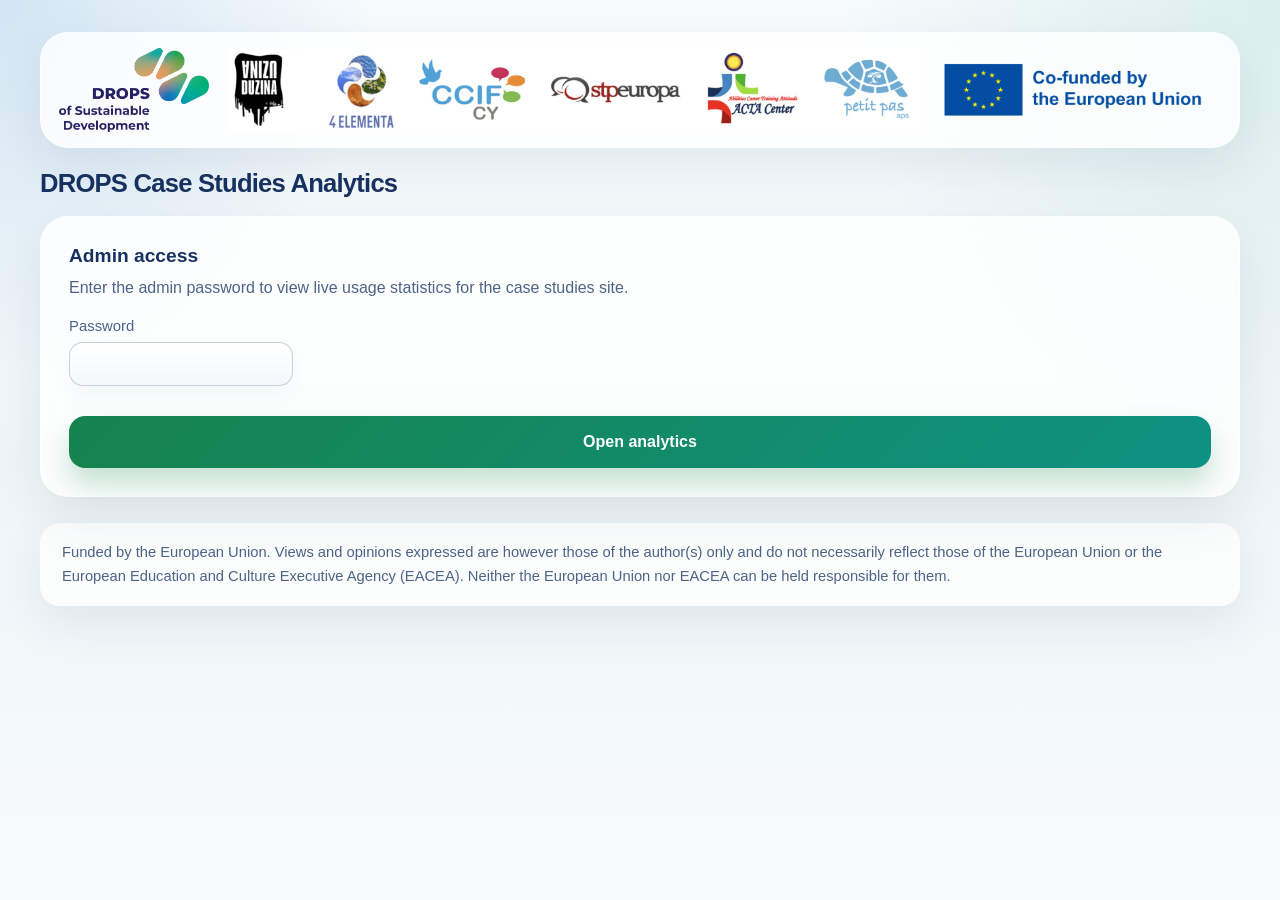
==== admin.html @ 833eb0e6 "Add analytics tracking and admin dashboard" ====
<!DOCTYPE html>
<html lang="en">
  <head>
    <meta charset="UTF-8" />
    <meta name="viewport" content="width=device-width, initial-scale=1.0" />
    <title>DROPS Analytics Admin</title>
    <meta name="robots" content="noindex,nofollow" />
    <meta
      name="description"
      content="Password-protected analytics dashboard for DROPS case studies."
    />
    <link rel="icon" type="image/png" href="./drops-logo.png" />
    <link rel="shortcut icon" href="./drops-logo.png" />
    <link rel="apple-touch-icon" href="./drops-logo.png" />
    <link rel="stylesheet" href="./standalone-case-studies.css?v=20260401-admin" />
  </head>
  <body data-page="admin">
    <div class="page-shell">
      <section class="logo-strip" aria-label="Project logos">
        <div class="logo-strip-track">
          <a class="project-logo-link" href="./index.html" aria-label="DROPS">
            <img class="project-logo" src="./drops-logo.png" alt="DROPS logo" />
          </a>
          <div class="logo-strip-support">
            <img
              class="partner-logos-strip"
              src="./drops-logos-1-2048x242.png"
              alt="DROPS partner logos"
            />
            <img
              class="eu-logo-strip"
              src="./en-co-funded-by-the-eu-pos.png"
              alt="Co-Funded by the European Union"
            />
          </div>
        </div>
      </section>

      <header class="topbar topbar-simple">
        <div class="topbar-branding">
          <h1 class="topbar-heading">DROPS Case Studies Analytics</h1>
        </div>
      </header>

      <main class="content-stack">
        <section class="panel panel-soft admin-login-panel" id="admin-login-panel">
          <h2 class="panel-title">Admin access</h2>
          <p class="panel-copy">
            Enter the admin password to view live usage statistics for the case studies site.
          </p>
          <form class="admin-login-form" id="admin-login-form">
            <label class="select-block" for="admin-password">
              <span>Password</span>
              <input id="admin-password" class="admin-password-input" type="password" autocomplete="current-password" />
            </label>
            <button class="primary-button" type="submit">Open analytics</button>
          </form>
          <p class="helper-text hidden" id="admin-error"></p>
        </section>

        <section class="hidden" id="admin-dashboard">
          <div class="admin-dashboard-top">
            <div>
              <h2 class="panel-title">Live activity overview</h2>
              <p class="panel-copy" id="admin-last-updated"></p>
            </div>
            <div class="admin-actions">
              <button class="secondary-button" id="admin-refresh-button" type="button">Refresh</button>
              <button class="secondary-button" id="admin-logout-button" type="button">Log out</button>
            </div>
          </div>

          <div class="admin-stats-grid" id="admin-stats-grid"></div>

          <div class="admin-panels-grid">
            <section class="panel panel-soft">
              <h3 class="panel-title">Daily activity</h3>
              <div class="admin-table-wrap">
                <table class="admin-table">
                  <thead>
                    <tr>
                      <th>Date</th>
                      <th>Views</th>
                      <th>Unique</th>
                      <th>Study opens</th>
                      <th>Completions</th>
                    </tr>
                  </thead>
                  <tbody id="admin-daily-body"></tbody>
                </table>
              </div>
            </section>

            <section class="panel panel-soft">
              <h3 class="panel-title">Most viewed case studies</h3>
              <div class="admin-table-wrap">
                <table class="admin-table">
                  <thead>
                    <tr>
                      <th>Case study</th>
                      <th>Views</th>
                      <th>Completions</th>
                    </tr>
                  </thead>
                  <tbody id="admin-studies-body"></tbody>
                </table>
              </div>
            </section>
          </div>
        </section>
      </main>

      <footer class="site-footer">
        <p class="site-footer-copy">
          Funded by the European Union. Views and opinions expressed are however those of
          the author(s) only and do not necessarily reflect those of the European Union or
          the European Education and Culture Executive Agency (EACEA). Neither the
          European Union nor EACEA can be held responsible for them.
        </p>
      </footer>
    </div>

    <script src="./admin.js"></script>
  </body>
</html>
---- standalone-case-studies.css ----
:root {
  --navy: #173260;
  --navy-deep: #102547;
  --teal: #0f9283;
  --ocean: #1172bd;
  --sun: #e0a56b;
  --forest: #16834d;
  --mist: #edf4f7;
  --paper: #ffffff;
  --ink: #173260;
  --ink-soft: #4e6387;
  --line: rgba(23, 50, 96, 0.12);
  --line-strong: rgba(23, 50, 96, 0.22);
  --shadow-soft: 0 18px 50px rgba(15, 38, 71, 0.08);
  --shadow-strong: 0 22px 50px rgba(15, 38, 71, 0.16);
  --radius-xl: 28px;
  --radius-lg: 20px;
  --radius-md: 14px;
}

* {
  box-sizing: border-box;
}

html {
  scroll-behavior: smooth;
}

body {
  margin: 0;
  min-height: 100vh;
  color: var(--ink);
  font-family: "Avenir Next", "Segoe UI", sans-serif;
  background:
    radial-gradient(circle at top left, rgba(17, 114, 189, 0.16), transparent 24%),
    radial-gradient(circle at top right, rgba(15, 146, 131, 0.12), transparent 28%),
    linear-gradient(180deg, #f7fbfd 0%, #eef5f8 52%, #f8fbfd 100%);
}

a {
  color: inherit;
  text-decoration: none;
}

button,
select {
  font: inherit;
}

.hidden {
  display: none !important;
}

.page-shell {
  width: min(1200px, calc(100% - 32px));
  margin: 0 auto;
  padding: 32px 0 56px;
}

.page-shell-detail {
  padding-top: 24px;
}

.topbar {
  display: flex;
  gap: 24px;
  align-items: flex-start;
  justify-content: space-between;
  margin-bottom: 28px;
}

.topbar-detail {
  align-items: center;
  margin-bottom: 18px;
}

.logo-strip {
  margin-bottom: 22px;
  padding: 14px 18px;
  border: 1px solid rgba(255, 255, 255, 0.72);
  border-radius: var(--radius-xl);
  background: rgba(255, 255, 255, 0.82);
  box-shadow: var(--shadow-soft);
  backdrop-filter: blur(12px);
}

.logo-strip-track {
  display: flex;
  align-items: center;
  gap: 18px;
  min-height: 86px;
  flex-wrap: nowrap;
}

.logo-strip-support {
  display: flex;
  flex: 1 1 auto;
  align-items: center;
  gap: 20px;
  min-width: 0;
  justify-content: flex-end;
  flex-wrap: nowrap;
}

.project-logo-link {
  display: inline-flex;
  align-items: center;
  justify-content: center;
  padding: 0;
  border-radius: 0;
  background: transparent;
}

.project-logo {
  display: block;
  width: 150px;
  min-width: 150px;
  max-width: 150px;
  height: auto;
  max-height: none;
  object-fit: contain;
  object-position: center;
}

.partner-logos-strip {
  display: block;
  flex: 1 1 720px;
  width: 720px;
  max-width: 100%;
  min-width: 0;
  height: auto;
  max-height: 92px;
  object-fit: contain;
  object-position: left center;
}

.eu-logo-strip {
  display: block;
  flex: 0 0 280px;
  width: 280px;
  max-width: 100%;
  height: auto;
  max-height: 82px;
  object-fit: contain;
  object-position: right center;
}

.topbar-simple {
  margin-bottom: 18px;
}

.topbar-branding {
  display: flex;
  align-items: center;
  gap: 0;
  min-width: 0;
}

.topbar-branding-detail {
  min-width: 0;
}

.topbar-heading {
  margin: 0;
  color: var(--ink);
  font-size: clamp(1.35rem, 2vw, 2rem);
  line-height: 1.08;
  font-weight: 900;
  letter-spacing: -0.03em;
}

.eyebrow {
  display: inline-flex;
  align-items: center;
  gap: 8px;
  margin: 0 0 14px;
  padding: 8px 14px;
  border-radius: 999px;
  background: rgba(15, 146, 131, 0.1);
  color: var(--teal);
  font-size: 0.8rem;
  font-weight: 700;
  letter-spacing: 0.08em;
  text-transform: uppercase;
}

.hero-title {
  margin: 0;
  max-width: 760px;
  font-size: clamp(2.3rem, 5vw, 4.5rem);
  line-height: 0.95;
  font-weight: 900;
  text-transform: uppercase;
  letter-spacing: -0.05em;
}

.hero-copy {
  max-width: 760px;
  margin: 16px 0 0;
  color: var(--ink-soft);
  font-size: 1.05rem;
  line-height: 1.7;
}

.toolbar {
  display: flex;
  justify-content: flex-end;
}

.select-block {
  display: grid;
  gap: 8px;
  min-width: 210px;
  font-size: 0.93rem;
  color: var(--ink-soft);
}

.select-block select {
  appearance: none;
  width: 100%;
  padding: 13px 16px;
  border: 1px solid var(--line-strong);
  border-radius: 14px;
  color: var(--ink);
  background:
    linear-gradient(180deg, rgba(255, 255, 255, 0.96), rgba(244, 248, 251, 0.98));
  box-shadow: 0 10px 24px rgba(23, 50, 96, 0.04);
}

.content-stack {
  display: grid;
  gap: 24px;
}

.panel {
  border: 1px solid rgba(255, 255, 255, 0.65);
  border-radius: var(--radius-xl);
  background: rgba(255, 255, 255, 0.82);
  box-shadow: var(--shadow-soft);
  backdrop-filter: blur(12px);
}

.panel-soft {
  padding: 24px;
}

.panel-row {
  display: flex;
  gap: 18px;
  align-items: center;
  justify-content: space-between;
}

.panel-title {
  margin: 0;
  font-size: 1.2rem;
  font-weight: 800;
}

.panel-copy {
  margin: 8px 0 0;
  color: var(--ink-soft);
  line-height: 1.6;
}

.ghost-link {
  display: inline-flex;
  align-items: center;
  justify-content: center;
  min-height: 48px;
  padding: 0 18px;
  border: 1px solid var(--line);
  border-radius: 14px;
  background: rgba(255, 255, 255, 0.76);
  color: var(--ink);
  font-weight: 700;
  transition: transform 180ms ease, box-shadow 180ms ease, border-color 180ms ease;
}

.ghost-link:hover,
.ghost-link:focus-visible {
  transform: translateY(-1px);
  border-color: rgba(17, 114, 189, 0.24);
  box-shadow: 0 12px 24px rgba(17, 114, 189, 0.12);
  outline: none;
}

.chip-row {
  display: flex;
  flex-wrap: wrap;
  gap: 10px;
  margin-top: 20px;
}

.chip {
  border: 1px solid rgba(17, 50, 96, 0.1);
  border-radius: 999px;
  background: rgba(255, 255, 255, 0.72);
  color: var(--ink);
  padding: 10px 16px;
  font-weight: 700;
  cursor: pointer;
  transition: transform 180ms ease, background 180ms ease, border-color 180ms ease, color 180ms ease;
}

.chip:hover,
.chip:focus-visible {
  transform: translateY(-1px);
  border-color: rgba(15, 146, 131, 0.28);
  outline: none;
}

.chip.is-active {
  border-color: transparent;
  color: #ffffff;
  background: linear-gradient(135deg, var(--teal), var(--ocean));
  box-shadow: 0 12px 20px rgba(15, 146, 131, 0.2);
}

.cards-grid {
  display: grid;
  grid-template-columns: repeat(4, minmax(0, 1fr));
  grid-auto-rows: 1fr;
  align-items: stretch;
  gap: 22px;
}

.study-card {
  position: relative;
  display: grid;
  grid-template-columns: 1fr;
  min-height: 420px;
  height: 100%;
  overflow: hidden;
  border: 1px solid rgba(255, 255, 255, 0.72);
  border-radius: var(--radius-xl);
  background: rgba(255, 255, 255, 0.84);
  box-shadow: var(--shadow-soft);
  transition: transform 220ms ease, box-shadow 220ms ease, border-color 220ms ease;
}

.study-card.is-completed {
  border-color: rgba(15, 146, 131, 0.28);
  background: rgba(255, 255, 255, 0.74);
}

.study-card:hover,
.study-card:focus-visible {
  transform: translateY(-4px);
  border-color: rgba(17, 114, 189, 0.2);
  box-shadow: var(--shadow-strong);
  outline: none;
}

.study-card.is-completed:hover,
.study-card.is-completed:focus-visible {
  border-color: rgba(15, 146, 131, 0.38);
}

.study-visual {
  position: relative;
  overflow: hidden;
  color: #ffffff;
  min-height: 190px;
}

.study-visual::after {
  content: "";
  position: absolute;
  inset: 0;
  background: linear-gradient(180deg, transparent, rgba(8, 18, 41, 0.42));
}

.study-card.is-completed .study-visual,
.study-card.is-completed .study-body {
  opacity: 0.88;
}

.country-badge {
  position: absolute;
  left: 18px;
  bottom: 18px;
  z-index: 1;
  display: inline-flex;
  gap: 8px;
  align-items: center;
  padding: 8px 12px;
  border-radius: 999px;
  background: rgba(255, 255, 255, 0.14);
  backdrop-filter: blur(10px);
  font-size: 0.82rem;
  font-weight: 700;
}

.study-status-badge {
  position: absolute;
  top: 16px;
  right: 16px;
  z-index: 1;
  display: inline-flex;
  align-items: center;
  gap: 8px;
  padding: 8px 12px;
  border-radius: 999px;
  background: rgba(255, 255, 255, 0.18);
  backdrop-filter: blur(10px);
  color: #ffffff;
  font-size: 0.8rem;
  font-weight: 800;
}

.study-status-check {
  display: inline-flex;
  align-items: center;
  justify-content: center;
  width: 22px;
  height: 22px;
  flex: 0 0 22px;
  border-radius: 999px;
  background: rgba(15, 146, 131, 0.9);
  color: #ffffff;
  font-size: 0.88rem;
  line-height: 1;
}

.country-map {
  position: absolute;
  inset: 0;
  width: 100%;
  height: 100%;
  display: flex;
  align-items: center;
  justify-content: center;
  padding: 26px;
  overflow: hidden;
}

.country-map img,
.country-map svg {
  display: block;
  width: auto;
  height: auto;
  max-width: 100%;
  max-height: 100%;
  object-fit: contain;
  object-position: center;
}

.country-map img {
  opacity: 0.3;
  filter: brightness(0) invert(1);
}

.study-body {
  display: flex;
  flex-direction: column;
  gap: 14px;
  padding: 20px;
}

.pill-row {
  display: flex;
  flex-wrap: wrap;
  gap: 10px;
}

.pill {
  display: inline-flex;
  align-items: center;
  gap: 8px;
  min-height: 34px;
  padding: 0 12px;
  border-radius: 999px;
  background: rgba(17, 114, 189, 0.08);
  color: var(--ocean);
  font-size: 0.84rem;
  font-weight: 700;
}

.pill.pill-neutral {
  background: rgba(23, 50, 96, 0.06);
  color: var(--ink-soft);
}

.study-title {
  margin: 0;
  font-size: 1.12rem;
  line-height: 1.24;
  font-weight: 900;
}

.study-description {
  margin: 0;
  color: var(--ink-soft);
  line-height: 1.6;
  display: -webkit-box;
  -webkit-line-clamp: 4;
  -webkit-box-orient: vertical;
  overflow: hidden;
}

.study-footer {
  margin-top: auto;
  display: flex;
  align-items: center;
  justify-content: space-between;
  gap: 12px;
}

.study-link {
  display: inline-flex;
  align-items: center;
  gap: 8px;
  color: var(--teal);
  font-weight: 800;
}

.study-card.is-completed .study-link {
  color: rgba(78, 99, 135, 0.88);
}

.study-link-arrow {
  transition: transform 180ms ease;
}

.study-card:hover .study-link-arrow,
.study-card:focus-visible .study-link-arrow {
  transform: translateX(4px);
}

.empty-state {
  margin: 0;
  padding: 28px;
  text-align: center;
  border-radius: var(--radius-lg);
  background: rgba(255, 255, 255, 0.78);
  color: var(--ink-soft);
  box-shadow: var(--shadow-soft);
}

.site-footer {
  margin-top: 26px;
  padding: 18px 22px;
  border-radius: var(--radius-lg);
  background: rgba(255, 255, 255, 0.76);
  box-shadow: var(--shadow-soft);
}

.site-footer-copy {
  margin: 0;
  color: var(--ink-soft);
  font-size: 0.92rem;
  line-height: 1.6;
}

.primary-button,
.secondary-button,
.admin-password-input {
  font: inherit;
}

.admin-login-panel,
.admin-stat-card {
  padding: 28px;
}

.admin-login-form {
  display: flex;
  align-items: end;
  gap: 14px;
  margin-top: 18px;
  flex-wrap: wrap;
}

.admin-password-input {
  width: 100%;
  padding: 13px 16px;
  border: 1px solid var(--line-strong);
  border-radius: 14px;
  color: var(--ink);
  background:
    linear-gradient(180deg, rgba(255, 255, 255, 0.96), rgba(244, 248, 251, 0.98));
  box-shadow: 0 10px 24px rgba(23, 50, 96, 0.04);
}

.admin-dashboard-top {
  display: flex;
  align-items: end;
  justify-content: space-between;
  gap: 18px;
  margin-bottom: 18px;
}

.admin-actions {
  display: flex;
  gap: 12px;
  flex-wrap: wrap;
}

.admin-stats-grid,
.admin-panels-grid {
  display: grid;
  gap: 18px;
}

.admin-stats-grid {
  grid-template-columns: repeat(4, minmax(0, 1fr));
  margin-bottom: 18px;
}

.admin-panels-grid {
  grid-template-columns: repeat(2, minmax(0, 1fr));
}

.admin-stat-label {
  color: var(--ink-soft);
  font-size: 0.9rem;
  font-weight: 700;
}

.admin-stat-value {
  margin-top: 10px;
  font-size: clamp(1.8rem, 3vw, 2.6rem);
  line-height: 1;
  font-weight: 900;
  letter-spacing: -0.04em;
}

.admin-table-wrap {
  overflow-x: auto;
}

.admin-table {
  width: 100%;
  border-collapse: collapse;
}

.admin-table th,
.admin-table td {
  padding: 12px 10px;
  border-bottom: 1px solid var(--line);
  text-align: left;
  vertical-align: top;
}

.admin-table th {
  color: var(--ink-soft);
  font-size: 0.82rem;
  font-weight: 800;
  text-transform: uppercase;
  letter-spacing: 0.04em;
}

.reading-progress {
  position: fixed;
  inset: 0 0 auto;
  z-index: 20;
  height: 4px;
  background: rgba(255, 255, 255, 0.46);
}

.reading-progress-bar {
  height: 100%;
  width: 0;
  background: linear-gradient(90deg, var(--teal), var(--ocean));
  transition: width 140ms linear;
}

.detail-top-actions {
  display: flex;
  align-items: center;
  gap: 16px;
}

.back-link {
  display: inline-flex;
  align-items: center;
  gap: 10px;
  min-height: 44px;
  padding: 0 14px;
  border-radius: 999px;
  background: rgba(255, 255, 255, 0.82);
  border: 1px solid var(--line);
  font-weight: 800;
  box-shadow: var(--shadow-soft);
}

.detail-hero {
  position: relative;
  overflow: hidden;
  padding: 38px;
  border-radius: 30px;
  color: #ffffff;
  box-shadow: var(--shadow-strong);
}

.detail-hero::before {
  content: "";
  position: absolute;
  inset: auto auto -40px -20px;
  width: 200px;
  height: 200px;
  border-radius: 50%;
  background: rgba(255, 255, 255, 0.12);
}

.detail-hero::after {
  content: "";
  position: absolute;
  right: -20px;
  top: -20px;
  width: 190px;
  height: 190px;
  border-radius: 46% 54% 60% 40%;
  background: rgba(255, 255, 255, 0.1);
}

.detail-hero-inner {
  position: relative;
  z-index: 1;
  max-width: 760px;
}

.detail-hero-tag {
  display: inline-flex;
  align-items: center;
  gap: 8px;
  margin-bottom: 16px;
  padding: 9px 14px;
  border-radius: 999px;
  background: rgba(255, 255, 255, 0.14);
  font-size: 0.84rem;
  font-weight: 700;
}

.detail-hero-title {
  margin: 0;
  font-size: clamp(2.2rem, 4vw, 3.8rem);
  line-height: 0.98;
  font-weight: 900;
  text-transform: uppercase;
}

.detail-hero-copy {
  margin: 16px 0 0;
  font-size: 1.05rem;
  line-height: 1.75;
  color: rgba(255, 255, 255, 0.92);
}

.detail-layout {
  display: grid;
  grid-template-columns: minmax(0, 1fr) minmax(240px, 300px);
  gap: 24px;
  align-items: stretch;
}

.detail-article {
  padding: 32px;
  align-self: start;
}

.detail-sidebar {
  display: grid;
  gap: 18px;
  width: min(100%, 300px);
  justify-self: end;
  align-self: stretch;
  align-content: start;
}

.detail-sidebar-progress {
  position: sticky;
  top: 24px;
  z-index: 2;
}

.detail-meta-row {
  display: flex;
  flex-wrap: wrap;
  gap: 10px;
  padding-bottom: 20px;
  margin-bottom: 20px;
  border-bottom: 1px solid var(--line);
}

.detail-language-row {
  display: flex;
  flex-wrap: wrap;
  gap: 10px;
  margin-bottom: 28px;
}

.language-chip {
  border: 1px solid var(--line);
  border-radius: 999px;
  background: rgba(255, 255, 255, 0.82);
  color: var(--ink-soft);
  padding: 10px 14px;
  font-weight: 700;
  cursor: pointer;
  transition: all 180ms ease;
}

.language-chip:hover,
.language-chip:focus-visible {
  border-color: rgba(15, 146, 131, 0.34);
  outline: none;
}

.language-chip.is-active {
  border-color: transparent;
  color: #ffffff;
  background: linear-gradient(135deg, var(--teal), var(--ocean));
}

.article-content {
  color: var(--ink);
  overflow-wrap: anywhere;
}

.article-section + .article-section,
.article-media-stack + .article-section,
.article-section + .article-media-stack {
  margin-top: 28px;
}

.article-section-lead {
  margin-top: 8px;
}

.article-rich-block {
  color: var(--ink-soft);
}

.article-rich-block > *:last-child {
  margin-bottom: 0;
}

.article-media-stack {
  display: grid;
  gap: 16px;
  margin: 28px 0;
}

.article-figure {
  margin: 0;
}

.article-section-criteria {
  margin-top: 32px;
}

.criteria-grid {
  display: grid;
  gap: 16px;
  grid-template-columns: repeat(2, minmax(0, 1fr));
}

.criteria-card {
  padding: 18px;
  border: 1px solid var(--line);
  border-radius: 18px;
  background: rgba(255, 255, 255, 0.7);
}

.criteria-card-title {
  margin: 0 0 10px;
  color: var(--ink);
  font-size: 1rem;
  font-weight: 800;
}

.criteria-card-content > *:last-child {
  margin-bottom: 0;
}

.article-content h2 {
  margin: 32px 0 12px;
  font-size: 1.45rem;
  font-weight: 900;
}

.article-content p {
  margin: 0 0 16px;
  color: var(--ink-soft);
  line-height: 1.82;
}

.article-content ul,
.article-content ol {
  margin: 0 0 20px;
  padding-left: 22px;
  color: var(--ink-soft);
  line-height: 1.78;
}

.article-content li + li {
  margin-top: 8px;
}

.article-content strong {
  color: var(--ink);
}

.article-content a {
  color: var(--ocean);
  text-decoration: underline;
}

.article-content table {
  width: 100%;
  margin: 28px 0;
  border-collapse: collapse;
  border: 1px solid var(--line);
  border-radius: 18px;
  overflow: hidden;
  background: rgba(255, 255, 255, 0.72);
}

.article-content th,
.article-content td {
  padding: 14px 16px;
  border: 1px solid var(--line);
  vertical-align: top;
  text-align: left;
  color: var(--ink-soft);
  line-height: 1.75;
}

.article-content th {
  color: var(--ink);
  background: rgba(17, 114, 189, 0.04);
}

.article-content .markdown-table td:first-child {
  width: 32%;
  color: var(--ink);
  font-weight: 800;
  background: rgba(23, 50, 96, 0.04);
}

.article-content img {
  display: block;
  max-width: 100%;
  height: auto !important;
  margin: 0 auto;
  border-radius: 16px;
}

.article-content p:last-child,
.article-content ul:last-child,
.article-content ol:last-child,
.article-content table:last-child {
  margin-bottom: 0;
}

.primary-button {
  width: 100%;
  min-height: 52px;
  margin-top: 16px;
  border: 0;
  border-radius: 16px;
  color: #ffffff;
  font-weight: 800;
  background: linear-gradient(135deg, var(--forest), var(--teal));
  cursor: pointer;
  transition: transform 180ms ease, opacity 180ms ease, box-shadow 180ms ease;
  box-shadow: 0 16px 28px rgba(22, 131, 77, 0.24);
}

.secondary-button {
  display: inline-flex;
  width: 100%;
  min-height: 48px;
  margin-top: 14px;
  align-items: center;
  justify-content: center;
  padding: 0 18px;
  border: 1px solid rgba(15, 146, 131, 0.24);
  border-radius: 16px;
  background: rgba(15, 146, 131, 0.08);
  color: var(--teal);
  font-weight: 800;
  transition: transform 180ms ease, border-color 180ms ease, box-shadow 180ms ease;
}

.secondary-button:hover,
.secondary-button:focus-visible {
  transform: translateY(-1px);
  border-color: rgba(15, 146, 131, 0.34);
  box-shadow: 0 12px 20px rgba(15, 146, 131, 0.12);
  outline: none;
}

.primary-button:hover,
.primary-button:focus-visible {
  transform: translateY(-1px);
  outline: none;
}

.primary-button:disabled {
  opacity: 0.55;
  cursor: not-allowed;
  transform: none;
  box-shadow: none;
}

.helper-text {
  margin: 14px 0 0;
  color: var(--ink-soft);
  font-size: 0.92rem;
  line-height: 1.6;
}

.sidebar-links {
  display: grid;
  gap: 10px;
  margin-top: 14px;
}

.sidebar-link {
  display: block;
  padding: 14px 16px;
  border: 1px solid var(--line);
  border-radius: 16px;
  background: rgba(255, 255, 255, 0.72);
  transition: transform 180ms ease, border-color 180ms ease, box-shadow 180ms ease;
}

.sidebar-link:hover,
.sidebar-link:focus-visible {
  transform: translateY(-1px);
  border-color: rgba(17, 114, 189, 0.26);
  box-shadow: 0 12px 22px rgba(17, 114, 189, 0.11);
  outline: none;
}

.sidebar-link.is-current {
  border-color: rgba(15, 146, 131, 0.28);
  background: rgba(15, 146, 131, 0.07);
}

.sidebar-link-title {
  display: block;
  font-weight: 800;
}

.sidebar-link-copy {
  display: block;
  margin-top: 6px;
  color: var(--ink-soft);
  font-size: 0.93rem;
  line-height: 1.5;
}

@media (max-width: 1280px) {
  .cards-grid {
    grid-template-columns: repeat(3, minmax(0, 1fr));
  }
}

@media (max-width: 980px) {
  .topbar,
  .panel-row,
  .detail-layout {
    grid-template-columns: 1fr;
    display: grid;
  }

  .toolbar {
    justify-content: stretch;
  }

  .topbar-detail .detail-top-actions {
    flex-wrap: wrap;
  }

  .logo-strip-track {
    gap: 14px;
    flex-wrap: wrap;
  }

  .logo-strip-support {
    gap: 14px;
    flex-basis: 100%;
    justify-content: flex-start;
    flex-wrap: wrap;
  }

  .project-logo {
    width: 150px;
    min-width: 150px;
    max-width: 150px;
  }

  .topbar-branding {
    width: 100%;
  }

  .topbar-heading {
    font-size: clamp(1.2rem, 5vw, 1.75rem);
  }

  .eu-logo-strip {
    flex-basis: auto;
    width: 240px;
  }

  .select-block {
    min-width: 0;
  }

  .cards-grid {
    grid-template-columns: repeat(2, minmax(0, 1fr));
  }

  .study-visual {
    min-height: 220px;
  }

  .detail-sidebar {
    position: static;
    width: 100%;
    justify-self: stretch;
  }

  .criteria-grid {
    grid-template-columns: repeat(2, minmax(0, 1fr));
  }

  .admin-stats-grid,
  .admin-panels-grid {
    grid-template-columns: 1fr 1fr;
  }
}

@media (max-width: 720px) {
  .page-shell {
    width: min(100% - 20px, 1200px);
    padding: 18px 0 34px;
  }

  .detail-hero,
  .detail-article,
  .panel-soft {
    padding: 22px;
  }

  .hero-title {
    font-size: clamp(2rem, 10vw, 3rem);
  }

  .detail-hero-title {
    font-size: clamp(1.9rem, 9vw, 3rem);
  }

  .cards-grid {
    grid-template-columns: 1fr;
  }

  .criteria-grid {
    grid-template-columns: 1fr;
  }

  .admin-dashboard-top,
  .admin-login-form,
  .admin-stats-grid,
  .admin-panels-grid {
    display: grid;
    grid-template-columns: 1fr;
  }
}
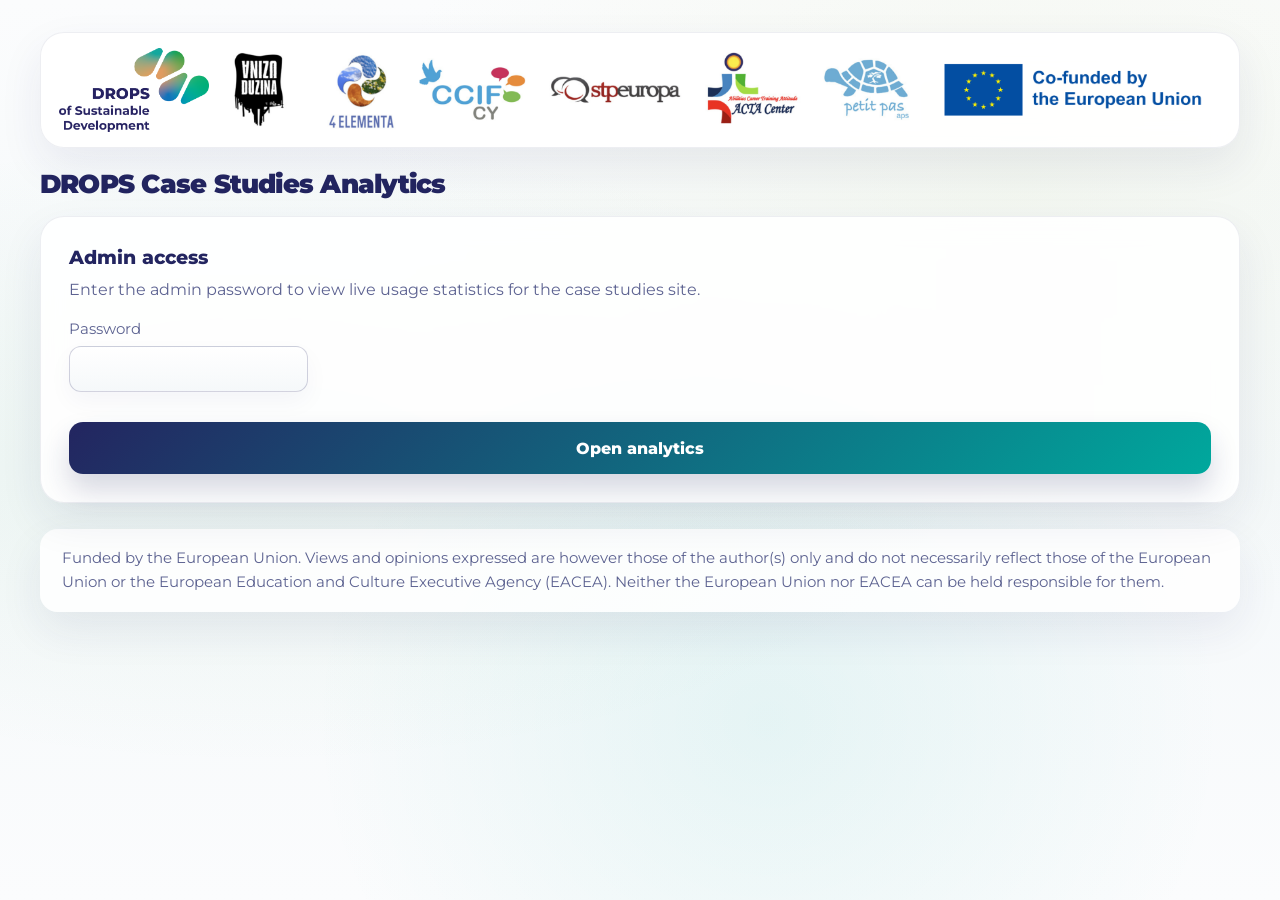
==== commit eec50d85: "Refresh interface using DROPS interactive styles" ====
--- a/admin.html
+++ b/admin.html
@@ -12,7 +12,7 @@
     <link rel="icon" type="image/png" href="./drops-logo.png" />
     <link rel="shortcut icon" href="./drops-logo.png" />
     <link rel="apple-touch-icon" href="./drops-logo.png" />
-    <link rel="stylesheet" href="./standalone-case-studies.css?v=20260401-admin" />
+    <link rel="stylesheet" href="./standalone-case-studies.css?v=20260401-interface-refresh" />
   </head>
   <body data-page="admin">
     <div class="page-shell">
@@ -106,6 +106,40 @@
                 </table>
               </div>
             </section>
+
+            <section class="panel panel-soft">
+              <h3 class="panel-title">Users by country</h3>
+              <div class="admin-table-wrap">
+                <table class="admin-table">
+                  <thead>
+                    <tr>
+                      <th>Country</th>
+                      <th>Unique</th>
+                      <th>Views</th>
+                      <th>Study opens</th>
+                    </tr>
+                  </thead>
+                  <tbody id="admin-countries-body"></tbody>
+                </table>
+              </div>
+            </section>
+
+            <section class="panel panel-soft">
+              <h3 class="panel-title">Top referrers</h3>
+              <div class="admin-table-wrap">
+                <table class="admin-table">
+                  <thead>
+                    <tr>
+                      <th>Source</th>
+                      <th>Unique</th>
+                      <th>Views</th>
+                      <th>Study opens</th>
+                    </tr>
+                  </thead>
+                  <tbody id="admin-referrers-body"></tbody>
+                </table>
+              </div>
+            </section>
           </div>
         </section>
       </main>
--- a/standalone-case-studies.css
+++ b/standalone-case-studies.css
@@ -1,21 +1,23 @@
+@import url("https://fonts.googleapis.com/css2?family=Montserrat:wght@400;600;700;800;900&display=swap");
+
 :root {
-  --navy: #173260;
-  --navy-deep: #102547;
-  --teal: #0f9283;
-  --ocean: #1172bd;
-  --sun: #e0a56b;
-  --forest: #16834d;
-  --mist: #edf4f7;
+  --navy: #232560;
+  --navy-deep: #1a1d4d;
+  --teal: #00a89d;
+  --ocean: #297dc0;
+  --sun: #e2a164;
+  --forest: #39a948;
+  --mist: #f1f5f7;
   --paper: #ffffff;
-  --ink: #173260;
-  --ink-soft: #4e6387;
-  --line: rgba(23, 50, 96, 0.12);
-  --line-strong: rgba(23, 50, 96, 0.22);
-  --shadow-soft: 0 18px 50px rgba(15, 38, 71, 0.08);
-  --shadow-strong: 0 22px 50px rgba(15, 38, 71, 0.16);
-  --radius-xl: 28px;
-  --radius-lg: 20px;
-  --radius-md: 14px;
+  --ink: #232560;
+  --ink-soft: #5d6391;
+  --line: rgba(35, 37, 96, 0.12);
+  --line-strong: rgba(35, 37, 96, 0.2);
+  --shadow-soft: 0 18px 44px rgba(35, 37, 96, 0.08);
+  --shadow-strong: 0 24px 56px rgba(35, 37, 96, 0.14);
+  --radius-xl: 24px;
+  --radius-lg: 18px;
+  --radius-md: 12px;
 }
 
 * {
@@ -30,11 +32,22 @@
   margin: 0;
   min-height: 100vh;
   color: var(--ink);
-  font-family: "Avenir Next", "Segoe UI", sans-serif;
+  font-family: "Montserrat", "Avenir Next", "Segoe UI", sans-serif;
   background:
-    radial-gradient(circle at top left, rgba(17, 114, 189, 0.16), transparent 24%),
-    radial-gradient(circle at top right, rgba(15, 146, 131, 0.12), transparent 28%),
-    linear-gradient(180deg, #f7fbfd 0%, #eef5f8 52%, #f8fbfd 100%);
+    radial-gradient(ellipse at 20% 50%, rgba(57, 169, 72, 0.06) 0%, transparent 50%),
+    radial-gradient(ellipse at 80% 20%, rgba(211, 224, 177, 0.16) 0%, transparent 45%),
+    radial-gradient(ellipse at 60% 80%, rgba(0, 168, 157, 0.08) 0%, transparent 42%),
+    linear-gradient(180deg, #fbfcfd 0%, #f4f8fa 52%, #fbfcfd 100%);
+}
+
+h1,
+h2,
+h3,
+.hero-title,
+.detail-hero-title,
+.study-title,
+.topbar-heading {
+  font-family: "Montserrat", "Avenir Next", "Segoe UI", sans-serif;
 }
 
 a {
@@ -77,9 +90,9 @@
 .logo-strip {
   margin-bottom: 22px;
   padding: 14px 18px;
-  border: 1px solid rgba(255, 255, 255, 0.72);
+  border: 1px solid rgba(35, 37, 96, 0.08);
   border-radius: var(--radius-xl);
-  background: rgba(255, 255, 255, 0.82);
+  background: rgba(255, 255, 255, 0.92);
   box-shadow: var(--shadow-soft);
   backdrop-filter: blur(12px);
 }
@@ -176,7 +189,7 @@
   margin: 0 0 14px;
   padding: 8px 14px;
   border-radius: 999px;
-  background: rgba(15, 146, 131, 0.1);
+  background: rgba(0, 168, 157, 0.1);
   color: var(--teal);
   font-size: 0.8rem;
   font-weight: 700;
@@ -220,11 +233,11 @@
   width: 100%;
   padding: 13px 16px;
   border: 1px solid var(--line-strong);
-  border-radius: 14px;
+  border-radius: 12px;
   color: var(--ink);
   background:
-    linear-gradient(180deg, rgba(255, 255, 255, 0.96), rgba(244, 248, 251, 0.98));
-  box-shadow: 0 10px 24px rgba(23, 50, 96, 0.04);
+    linear-gradient(180deg, rgba(255, 255, 255, 0.98), rgba(245, 248, 250, 0.98));
+  box-shadow: 0 10px 24px rgba(35, 37, 96, 0.04);
 }
 
 .content-stack {
@@ -233,9 +246,9 @@
 }
 
 .panel {
-  border: 1px solid rgba(255, 255, 255, 0.65);
+  border: 1px solid rgba(35, 37, 96, 0.08);
   border-radius: var(--radius-xl);
-  background: rgba(255, 255, 255, 0.82);
+  background: rgba(255, 255, 255, 0.9);
   box-shadow: var(--shadow-soft);
   backdrop-filter: blur(12px);
 }
@@ -270,8 +283,8 @@
   min-height: 48px;
   padding: 0 18px;
   border: 1px solid var(--line);
-  border-radius: 14px;
-  background: rgba(255, 255, 255, 0.76);
+  border-radius: 12px;
+  background: rgba(255, 255, 255, 0.88);
   color: var(--ink);
   font-weight: 700;
   transition: transform 180ms ease, box-shadow 180ms ease, border-color 180ms ease;
@@ -295,7 +308,7 @@
 .chip {
   border: 1px solid rgba(17, 50, 96, 0.1);
   border-radius: 999px;
-  background: rgba(255, 255, 255, 0.72);
+  background: rgba(255, 255, 255, 0.86);
   color: var(--ink);
   padding: 10px 16px;
   font-weight: 700;
@@ -313,8 +326,8 @@
 .chip.is-active {
   border-color: transparent;
   color: #ffffff;
-  background: linear-gradient(135deg, var(--teal), var(--ocean));
-  box-shadow: 0 12px 20px rgba(15, 146, 131, 0.2);
+  background: linear-gradient(135deg, var(--navy), var(--teal));
+  box-shadow: 0 12px 20px rgba(0, 168, 157, 0.18);
 }
 
 .cards-grid {
@@ -332,16 +345,16 @@
   min-height: 420px;
   height: 100%;
   overflow: hidden;
-  border: 1px solid rgba(255, 255, 255, 0.72);
+  border: 1px solid rgba(35, 37, 96, 0.08);
   border-radius: var(--radius-xl);
-  background: rgba(255, 255, 255, 0.84);
+  background: rgba(255, 255, 255, 0.92);
   box-shadow: var(--shadow-soft);
   transition: transform 220ms ease, box-shadow 220ms ease, border-color 220ms ease;
 }
 
 .study-card.is-completed {
-  border-color: rgba(15, 146, 131, 0.28);
-  background: rgba(255, 255, 255, 0.74);
+  border-color: rgba(0, 168, 157, 0.24);
+  background: rgba(255, 255, 255, 0.82);
 }
 
 .study-card:hover,
@@ -471,7 +484,7 @@
   min-height: 34px;
   padding: 0 12px;
   border-radius: 999px;
-  background: rgba(17, 114, 189, 0.08);
+  background: rgba(41, 125, 192, 0.08);
   color: var(--ocean);
   font-size: 0.84rem;
   font-weight: 700;
@@ -542,7 +555,7 @@
   margin-top: 26px;
   padding: 18px 22px;
   border-radius: var(--radius-lg);
-  background: rgba(255, 255, 255, 0.76);
+  background: rgba(255, 255, 255, 0.88);
   box-shadow: var(--shadow-soft);
 }
 
@@ -576,11 +589,11 @@
   width: 100%;
   padding: 13px 16px;
   border: 1px solid var(--line-strong);
-  border-radius: 14px;
+  border-radius: 12px;
   color: var(--ink);
   background:
-    linear-gradient(180deg, rgba(255, 255, 255, 0.96), rgba(244, 248, 251, 0.98));
-  box-shadow: 0 10px 24px rgba(23, 50, 96, 0.04);
+    linear-gradient(180deg, rgba(255, 255, 255, 0.98), rgba(245, 248, 250, 0.98));
+  box-shadow: 0 10px 24px rgba(35, 37, 96, 0.04);
 }
 
 .admin-dashboard-top {
@@ -692,6 +705,9 @@
   border-radius: 30px;
   color: #ffffff;
   box-shadow: var(--shadow-strong);
+  background-image:
+    radial-gradient(circle at 20% 20%, rgba(255, 255, 255, 0.16), transparent 24%),
+    radial-gradient(circle at 80% 18%, rgba(255, 255, 255, 0.12), transparent 22%);
 }
 
 .detail-hero::before {
@@ -811,7 +827,7 @@
 .language-chip.is-active {
   border-color: transparent;
   color: #ffffff;
-  background: linear-gradient(135deg, var(--teal), var(--ocean));
+  background: linear-gradient(135deg, var(--navy), var(--teal));
 }
 
 .article-content {
@@ -960,13 +976,13 @@
   min-height: 52px;
   margin-top: 16px;
   border: 0;
-  border-radius: 16px;
+  border-radius: 14px;
   color: #ffffff;
   font-weight: 800;
-  background: linear-gradient(135deg, var(--forest), var(--teal));
+  background: linear-gradient(135deg, var(--navy), var(--teal));
   cursor: pointer;
   transition: transform 180ms ease, opacity 180ms ease, box-shadow 180ms ease;
-  box-shadow: 0 16px 28px rgba(22, 131, 77, 0.24);
+  box-shadow: 0 16px 28px rgba(35, 37, 96, 0.18);
 }
 
 .secondary-button {
@@ -978,9 +994,9 @@
   justify-content: center;
   padding: 0 18px;
   border: 1px solid rgba(15, 146, 131, 0.24);
-  border-radius: 16px;
-  background: rgba(15, 146, 131, 0.08);
-  color: var(--teal);
+  border-radius: 14px;
+  background: rgba(0, 168, 157, 0.08);
+  color: var(--navy);
   font-weight: 800;
   transition: transform 180ms ease, border-color 180ms ease, box-shadow 180ms ease;
 }
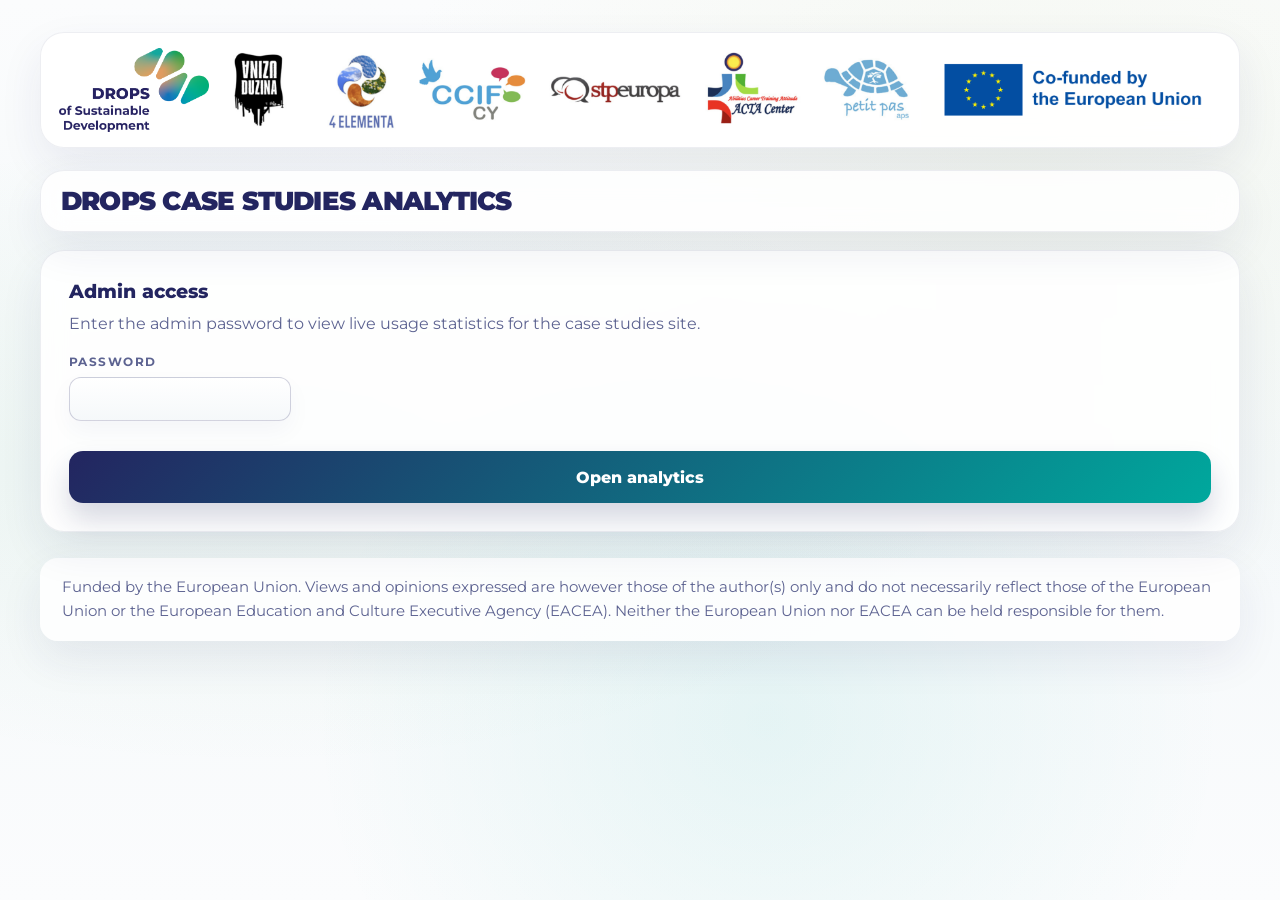
==== commit c44a9377: "Refine DROPS interface and back-to-studies copy" ====
--- a/admin.html
+++ b/admin.html
@@ -12,7 +12,7 @@
     <link rel="icon" type="image/png" href="./drops-logo.png" />
     <link rel="shortcut icon" href="./drops-logo.png" />
     <link rel="apple-touch-icon" href="./drops-logo.png" />
-    <link rel="stylesheet" href="./standalone-case-studies.css?v=20260401-interface-refresh" />
+    <link rel="stylesheet" href="./standalone-case-studies.css?v=20260401-interface-refresh-2" />
   </head>
   <body data-page="admin">
     <div class="page-shell">
@@ -154,6 +154,6 @@
       </footer>
     </div>
 
-    <script src="./admin.js"></script>
+    <script src="./admin.js?v=20260401-back-to-studies"></script>
   </body>
 </html>
--- a/standalone-case-studies.css
+++ b/standalone-case-studies.css
@@ -80,6 +80,15 @@
   align-items: flex-start;
   justify-content: space-between;
   margin-bottom: 28px;
+  position: sticky;
+  top: 14px;
+  z-index: 12;
+  padding: 16px 20px;
+  border: 1px solid rgba(35, 37, 96, 0.08);
+  border-radius: var(--radius-xl);
+  background: rgba(255, 255, 255, 0.84);
+  box-shadow: var(--shadow-soft);
+  backdrop-filter: blur(14px);
 }
 
 .topbar-detail {
@@ -180,6 +189,7 @@
   line-height: 1.08;
   font-weight: 900;
   letter-spacing: -0.03em;
+  text-transform: uppercase;
 }
 
 .eyebrow {
@@ -218,14 +228,22 @@
 .toolbar {
   display: flex;
   justify-content: flex-end;
+  align-items: center;
 }
 
 .select-block {
   display: grid;
   gap: 8px;
   min-width: 210px;
-  font-size: 0.93rem;
-  color: var(--ink-soft);
+  font-size: 0.85rem;
+  color: var(--ink-soft);
+}
+
+.select-block span {
+  font-size: 0.75rem;
+  font-weight: 700;
+  letter-spacing: 0.12em;
+  text-transform: uppercase;
 }
 
 .select-block select {
@@ -238,6 +256,7 @@
   background:
     linear-gradient(180deg, rgba(255, 255, 255, 0.98), rgba(245, 248, 250, 0.98));
   box-shadow: 0 10px 24px rgba(35, 37, 96, 0.04);
+  font-weight: 700;
 }
 
 .content-stack {
@@ -690,12 +709,13 @@
   align-items: center;
   gap: 10px;
   min-height: 44px;
-  padding: 0 14px;
+  padding: 0 18px;
   border-radius: 999px;
   background: rgba(255, 255, 255, 0.82);
   border: 1px solid var(--line);
   font-weight: 800;
   box-shadow: var(--shadow-soft);
+  white-space: nowrap;
 }
 
 .detail-hero {
@@ -812,7 +832,7 @@
   border-radius: 999px;
   background: rgba(255, 255, 255, 0.82);
   color: var(--ink-soft);
-  padding: 10px 14px;
+  padding: 11px 16px;
   font-weight: 700;
   cursor: pointer;
   transition: all 180ms ease;
